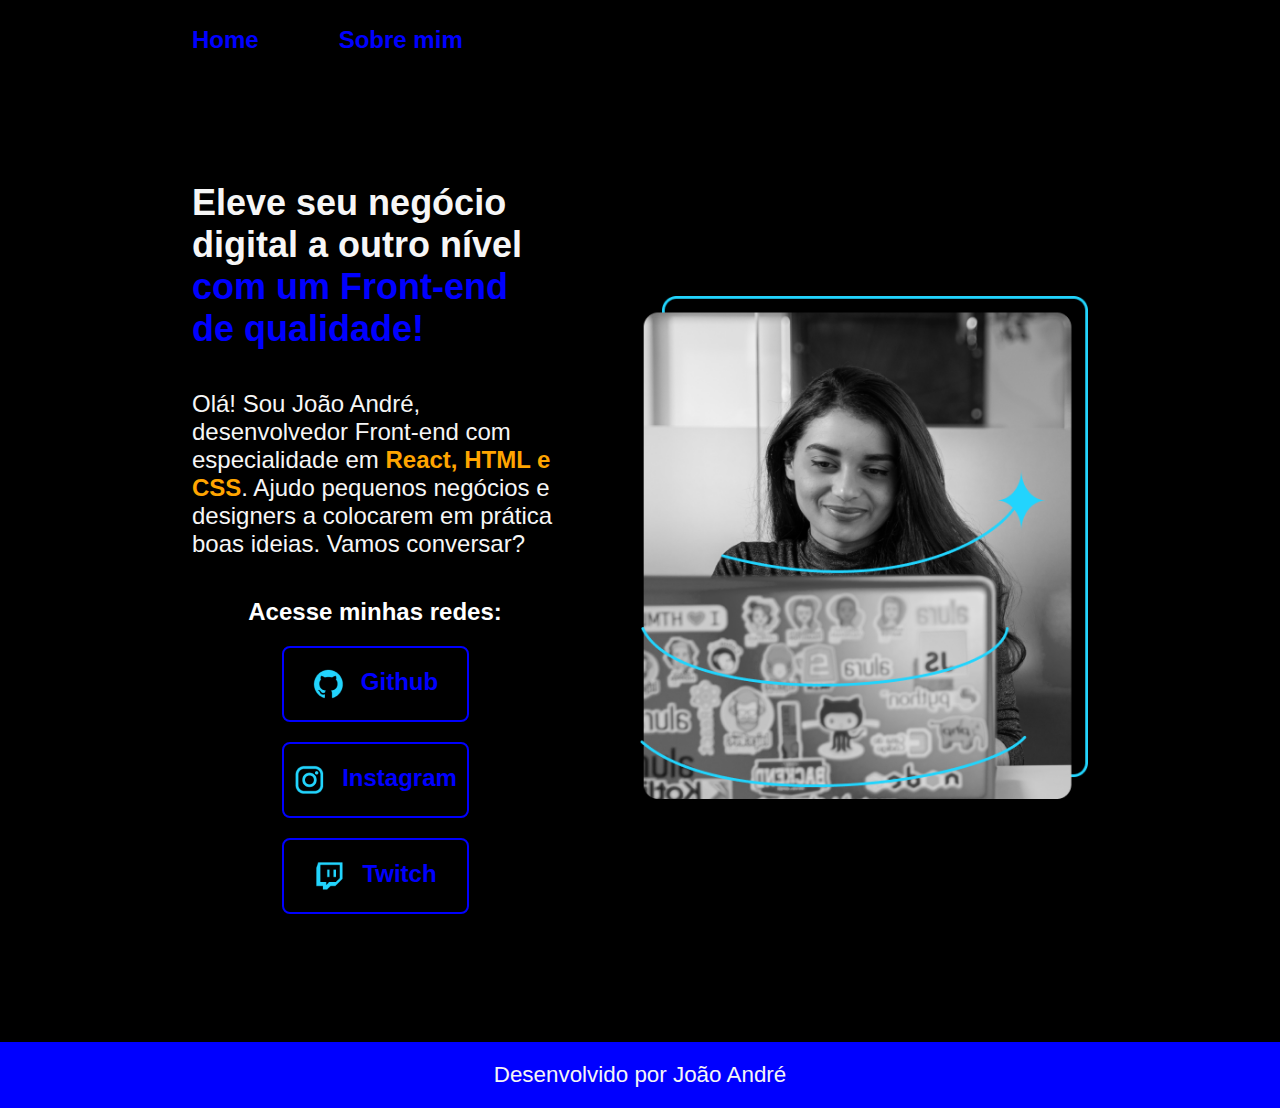
==== index.html @ 71f6c3db "Add files via upload" ====
<!DOCTYPE html>
<html lang="pt-br">
<head>
    <meta charset="UTF-8">
    <meta name="viewport" content="width=device-width, initial-scale=1.0">
    <title>portifolio</title>
    <link rel="stylesheet" href="styles/style.css">
</head>
<body>
    <header class="cabeçalho">
        <nav class="cabeçalho__menu">
            <a class="cabeçalho__menu__links" href="titulo.html">Home</a>
            <a class="cabeçalho__menu__links" href="about.html">Sobre mim</a>
        </nav>
    </header>
    <main class="apresentacao">
        <section class="apresentacao__conteudo">
            <h1 class="apresentacao__conteudo__Titulo">Eleve seu negócio digital a outro nível<strong> com um Front-end de qualidade!</strong></h1>
            <p class="apresentacao__conteudo__texto">Olá! Sou João André, desenvolvedor Front-end com especialidade em <strong class="textColor">React, HTML e CSS</strong>. Ajudo pequenos negócios e designers a colocarem em prática boas ideias. Vamos conversar?</p>
            <div class="apresentacao__links">
                <h2 class="apresentacao__links_texto">Acesse minhas redes:</h2>
                <a class="apresentacao__links__links" href="https:instagram.com/joaoandrebj">
                    <img src="assets/github.png" alt="">
                    Github</a>
                <a class="apresentacao__links__links" href="https:instagram.com/joaoandrebj">
                        <img src="assets/instagram.png" alt="">
                        Instagram</a>    
                <a class="apresentacao__links__links" href="https://www.twitch.tv/jaozincudepato">
                            <img src="assets/twitch.png" alt="">
                            Twitch</a>

            </div>    
        </section>
        <img class="Imagem__apresentacao" src="assets/Imagem.png" alt="">
    </main>
    <footer class="rodape">
        <p>Desenvolvido por João André</p>
    </footer>
</body>
</html>
---- styles/style.css ----
*{
    margin: 0;
    padding: 0;
}
@import url('https://fonts.googleapis.com/css2?family=Krona+One&family=Montserrat:wght@400;600&display=swap');
:root{
    --cor-primaria: #f6f6f6;
    --cor-secundaria:blue;

    --fonte-principal:'Krona One', sans-serif;
    --fonte-secundaria:'Montserrat', sans-serif;
    
}


body{
    /*height: 100vh;*/
    background-color: black;    
    box-sizing: border-box;
    word-break: break-word;
}
h1{
    color: var(--cor-primaria);
}
p{
    color: var(--cor-primaria);
    font-size: 1.4rem;
}
strong{
    color:var(--cor-secundaria);
    
}
.textColor{
    color: orange;
    font-family: 'Franklin Gothic Medium', 'Arial Narrow', Arial, sans-serif;
}
.cabeçalho{
    padding: 2% 0 0 15%;
}

.cabeçalho__menu{
    display: flex;
    gap: 80px;
}

.cabeçalho__menu__links{
    font-family: var(--fonte-secundaria);
    font-size: 1.5rem;
    font-weight: 600;
    text-decoration: none;
    color: var(--cor-secundaria);
}

.apresentacao{
    display: flex;
    align-items: center;    
    justify-content: space-between;
    padding: 10% 15%;
    gap: 82px;
}
.apresentacao__conteudo{
    width: 50%;
    display: flex;
    flex-direction: column;
    gap: 40px;

}
.apresentacao__conteudo__Titulo{
font-size: 2.25rem;
font-family: 'Krona One', sans-serif;
}

.apresentacao__conteudo__texto{
    font-size: 1.5rem;
    font-family: var(--fonte-secundaria);    
}
.apresentacao__links{
    display: flex;
    justify-content:space-between;
    flex-direction: column;
    align-items: center;
    gap: 20px;
}
.apresentacao__links_texto{
    color: white;
    font-family: var(--fonte-secundaria);    
    
}
.apresentacao__links__links{
    /*background-color: blue;*/
    width: 50%;
    text-align: center;
    border-radius: 8px;
    font-size: 1.5rem;
    padding: 20px 0;
    text-decoration: none;
    color: var(--cor-secundaria);
    font-family: var(--fonte-secundaria); 
    font-weight: 600;   
    border: 2px solid blue;
    display: flex;
    justify-content:center ;
    gap: 16px;
}
.apresentacao__links__links:hover{
    background-color:#272727;
    transition: 0.2s;
}
.Imagem__apresentacao{
    width: 50%;
}
.rodape{
    color:#000000;
    background-color: blue;
    padding: 20px;
    text-align: center;
    font-family: var(--fonte-secundaria);
    font-size: 1.5rem;
}

@media (max-width:1200px){
    .cabeçalho{
        padding: 10%;    
    }
    .cabeçalho__menu{
        justify-content: center;
    }

    .apresentacao{
        flex-direction: column-reverse;
        padding: 5%;
    }
    .apresentacao__conteudo{
        width: auto;
    }
}
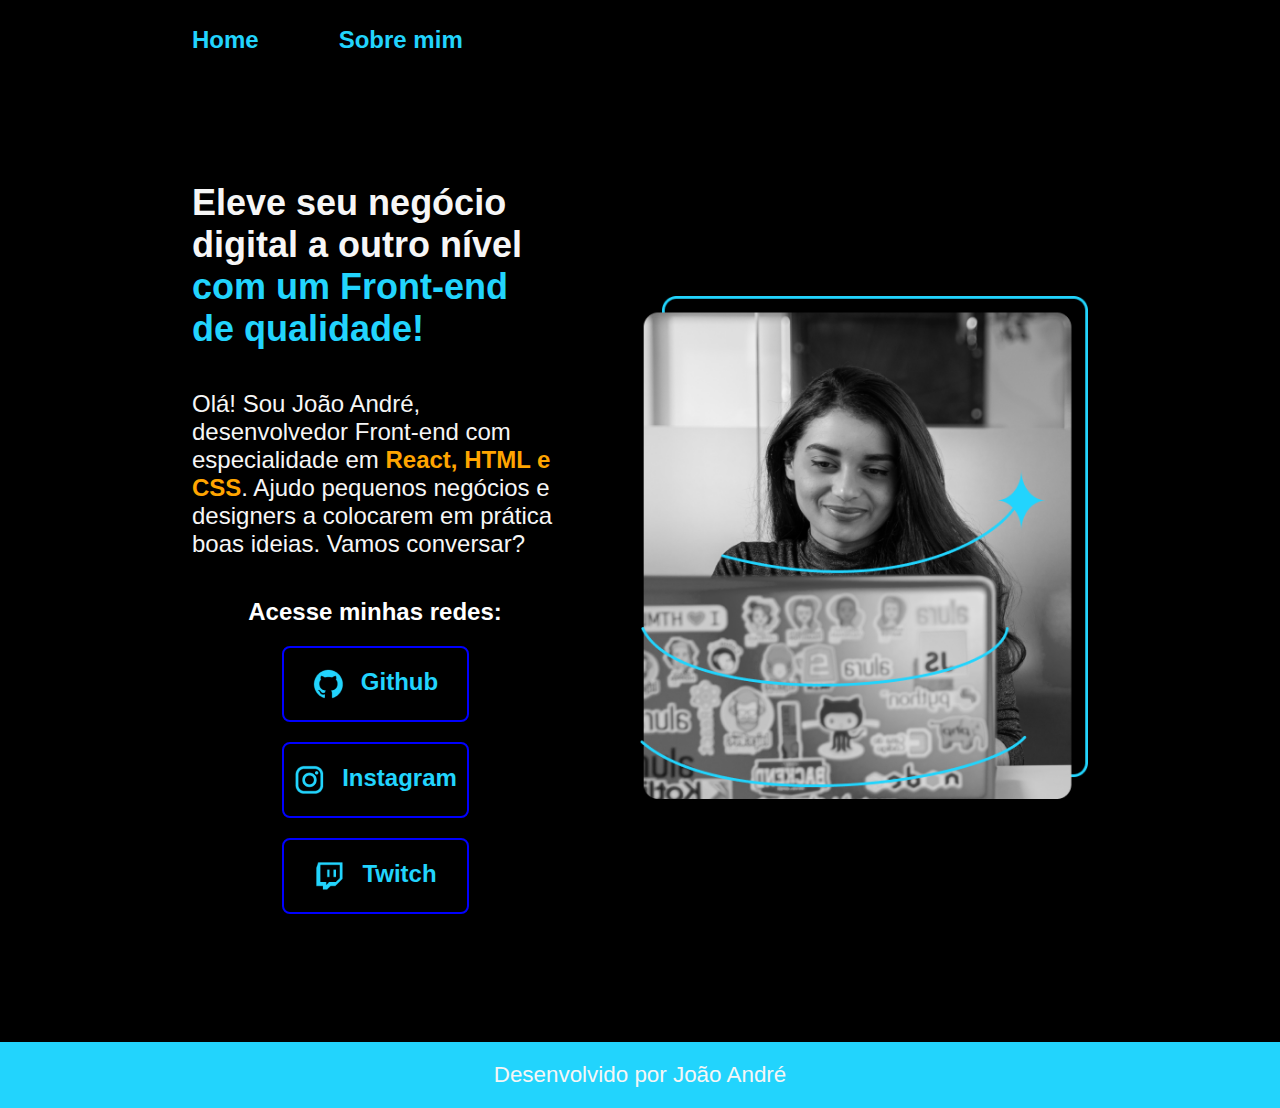
==== commit 6e953b81: "Update index.html" ====
--- a/index.html
+++ b/index.html
@@ -19,10 +19,10 @@
             <p class="apresentacao__conteudo__texto">Olá! Sou João André, desenvolvedor Front-end com especialidade em <strong class="textColor">React, HTML e CSS</strong>. Ajudo pequenos negócios e designers a colocarem em prática boas ideias. Vamos conversar?</p>
             <div class="apresentacao__links">
                 <h2 class="apresentacao__links_texto">Acesse minhas redes:</h2>
-                <a class="apresentacao__links__links" href="https:instagram.com/joaoandrebj">
+                <a class="apresentacao__links__links" href="https://github.com/JoaoAndreBjordao">
                     <img src="assets/github.png" alt="">
                     Github</a>
-                <a class="apresentacao__links__links" href="https:instagram.com/joaoandrebj">
+                <a class="apresentacao__links__links" href="https://www.instagram.com/joaoandrebj/">
                         <img src="assets/instagram.png" alt="">
                         Instagram</a>    
                 <a class="apresentacao__links__links" href="https://www.twitch.tv/jaozincudepato">
@@ -37,4 +37,4 @@
         <p>Desenvolvido por João André</p>
     </footer>
 </body>
-</html>+</html>
--- a/styles/style.css
+++ b/styles/style.css
@@ -5,7 +5,7 @@
 @import url('https://fonts.googleapis.com/css2?family=Krona+One&family=Montserrat:wght@400;600&display=swap');
 :root{
     --cor-primaria: #f6f6f6;
-    --cor-secundaria:blue;
+    --cor-secundaria:#22D4FD;
 
     --fonte-principal:'Krona One', sans-serif;
     --fonte-secundaria:'Montserrat', sans-serif;
@@ -111,7 +111,7 @@
 }
 .rodape{
     color:#000000;
-    background-color: blue;
+    background-color:var(--cor-secundaria);
     padding: 20px;
     text-align: center;
     font-family: var(--fonte-secundaria);
@@ -133,4 +133,24 @@
     .apresentacao__conteudo{
         width: auto;
     }
-}+}
+
+@media(max-width: 450px){
+    .apresentacao__links__links{
+        font-size: 1rem;
+        padding: 5px 0;
+        align-items: center;
+    }
+    .Imagem__apresentacao{
+        width: 80%;
+    }
+    .apresentacao__conteudo__Titulo{
+        font-size: 2rem;
+    }
+    .apresentacao__conteudo{
+        width: 80%;
+    }
+    .cabeçalho__menu__links{
+        font-size: 1.2rem;
+    }
+}
